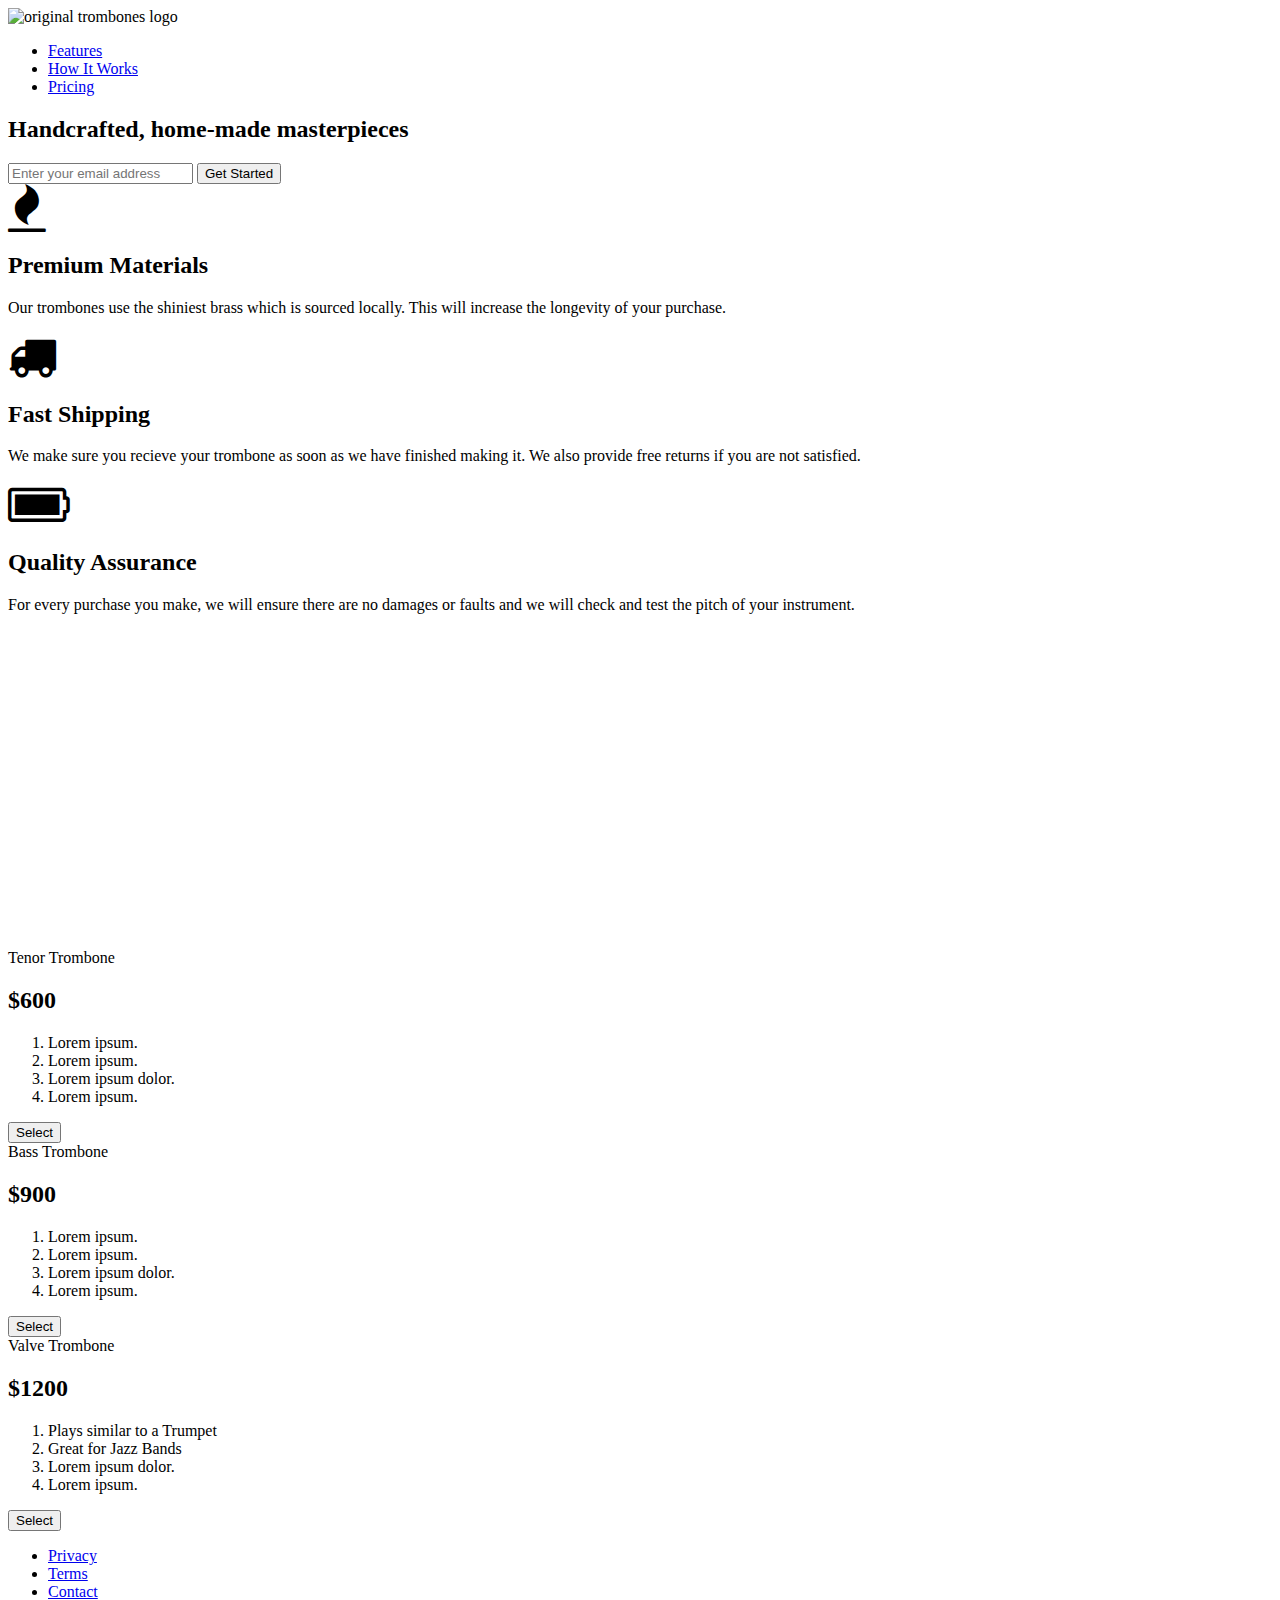
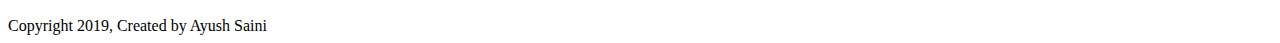
==== Responsive Web Design Certification/3. Build a Product Landing Page/Index.html @ 93003fad "Create Index.html" ====
<!DOCTYPE html>
<html lang="en">

<head>
    <meta charset="UTF-8">
    <meta name="viewport" content="width=device-width, initial-scale=1.0">
    <meta http-equiv="X-UA-Compatible" content="ie=edge">
    <title>Product Landing Page</title>
    <link href="https://stackpath.bootstrapcdn.com/font-awesome/4.7.0/css/font-awesome.min.css" rel="stylesheet">
    <link rel="stylesheet" href="Style.css">
</head>

<body>
    <!----------------------------Navigation-section------------------------------->
    <div id="page-wrapper">
        <header id="header">
            <div class="logo">
                <img id="header-img" src="https://s3.amazonaws.com/freecodecamp/original_trombones.png" alt="original trombones logo" />
            </div>
            <nav id="nav-bar">
                <ul>
                    <li><a class="nav-link" href="#features">Features</a></li>
                    <li><a class="nav-link" href="#how-it-works">How It Works</a></li>
                    <li><a class="nav-link" href="#pricing">Pricing</a></li>
                </ul>
            </nav>
        </header>
        <!----------------------------Heading-section------------------------------->
        <section id="hero">
            <h2>Handcrafted, home-made masterpieces</h2>
            <form id="form" action="https://www.freecodecamp.com/email-submit">
                <input name="email" id="email" type="email" placeholder="Enter your email address" required />
                <input id="submit" type="submit" value="Get Started" class="btn" />
            </form>
        </section>
        <!----------------------------Flex-section------------------------------->
        <div class="container">
            <section id="features">
                <div class="grid">
                    <div class="icon"><i class="fa fa-3x fa-fire"></i></div>
                    <div class="desc">
                        <h2>Premium Materials</h2>
                        <p>
                            Our trombones use the shiniest brass which is sourced locally. This will increase the longevity of your purchase.
                        </p>
                    </div>
                </div>
                <div class="grid">
                    <div class="icon"><i class="fa fa-3x fa-truck"></i></div>
                    <div class="desc">
                        <h2>Fast Shipping</h2>
                        <p>
                            We make sure you recieve your trombone as soon as we have finished making it. We also provide free returns if you are not satisfied.
                        </p>
                    </div>
                </div>
                <div class="grid">
                    <div class="icon">
                        <i class="fa fa-3x fa-battery-full" aria-hidden="true"></i>
                    </div>
                    <div class="desc">
                        <h2>Quality Assurance</h2>
                        <p>
                            For every purchase you make, we will ensure there are no damages or faults and we will check and test the pitch of your instrument.
                        </p>
                    </div>
                </div>
            </section>
            <!----------------------------How-ir-work-section------------------------------->

            <section id="how-it-works">
                <iframe id="video" height="315" src="https://www.youtube-nocookie.com/embed/y8Yv4pnO7qc?rel=0&amp;controls=0&amp;showinfo=0" frameborder="0" allowfullscreen></iframe>
            </section>
            <section id="pricing">
                <div class="product" id="tenor">
                    <div class="level">Tenor Trombone</div>
                    <h2>$600</h2>
                    <ol>
                        <li>Lorem ipsum.</li>
                        <li>Lorem ipsum.</li>
                        <li>Lorem ipsum dolor.</li>
                        <li>Lorem ipsum.</li>
                    </ol>
                    <button class="btn">Select</button>
                </div>
                <div class="product" id="bass">
                    <div class="level">Bass Trombone</div>
                    <h2>$900</h2>
                    <ol>
                        <li>Lorem ipsum.</li>
                        <li>Lorem ipsum.</li>
                        <li>Lorem ipsum dolor.</li>
                        <li>Lorem ipsum.</li>
                    </ol>
                    <button class="btn">Select</button>
                </div>
                <div class="product" id="valve">
                    <div class="level">Valve Trombone</div>
                    <h2>$1200</h2>
                    <ol>
                        <li>Plays similar to a Trumpet</li>
                        <li>Great for Jazz Bands</li>
                        <li>Lorem ipsum dolor.</li>
                        <li>Lorem ipsum.</li>
                    </ol>
                    <button class="btn">Select</button>
                </div>
            </section>
            <!----------------------------Footer-section------------------------------->

            <footer>
                <ul>
                    <li><a href="#">Privacy</a></li>
                    <li><a href="#">Terms</a></li>
                    <li><a href="#">Contact</a></li>
                </ul>
                <span>Copyright 2019, Created by Ayush Saini</span>
            </footer>
        </div>
    </div>
    <script href="/index.js"></script>
    <script src="https://cdn.freecodecamp.org/testable-projects-fcc/v1/bundle.js"></script>
</body>

</html>
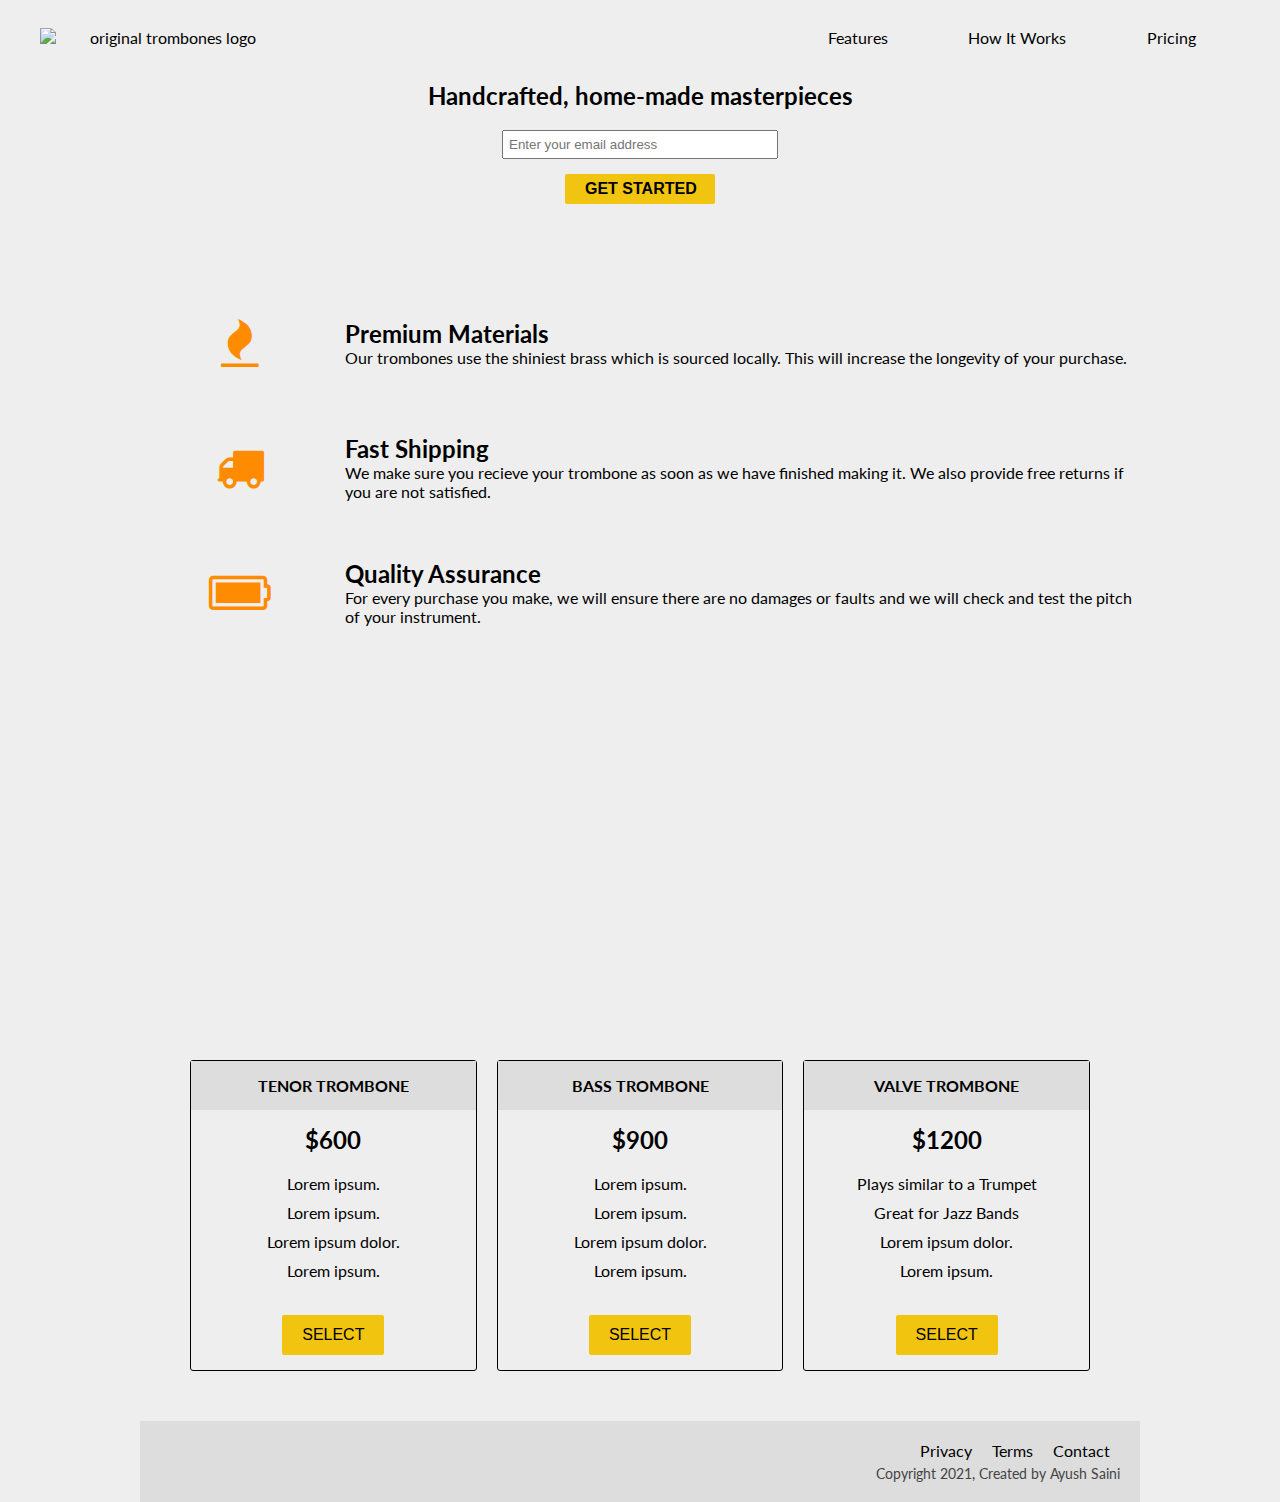
==== commit fdcaba73: "Update Index.html" ====
--- a/Responsive Web Design Certification/3. Build a Product Landing Page/Index.html
+++ b/Responsive Web Design Certification/3. Build a Product Landing Page/Index.html
@@ -114,7 +114,7 @@
                     <li><a href="#">Terms</a></li>
                     <li><a href="#">Contact</a></li>
                 </ul>
-                <span>Copyright 2019, Created by Ayush Saini</span>
+                <span>Copyright 2021, Created by Ayush Saini</span>
             </footer>
         </div>
     </div>
--- a/Responsive Web Design Certification/3. Build a Product Landing Page/Style.css
+++ b/Responsive Web Design Certification/3. Build a Product Landing Page/Style.css
@@ -0,0 +1,331 @@
+@import "https://fonts.googleapis.com/css?family=Lato:400,700";
+* {
+    margin: 0;
+    padding: 0;
+    box-sizing: border-box;
+}
+
+body {
+    background-color: #eee;
+    font-family: 'Lato', sans-serif;
+}
+
+#page-wrapper {
+    position: relative;
+}
+
+
+/*---------------Header-section---------------*/
+
+header {
+    position: fixed;
+    top: 0;
+    min-height: 75px;
+    padding: 0px 20px;
+    display: flex;
+    justify-content: space-around;
+    align-items: center;
+    background-color: #eee;
+}
+
+.logo {
+    width: 60vw;
+}
+
+.logo>img {
+    width: 100%;
+    height: 100%;
+    max-width: 250px;
+    display: flex;
+    justify-content: center;
+    align-items: center;
+    text-align: center;
+    margin-left: 20px;
+}
+
+li {
+    list-style: none;
+}
+
+a {
+    color: #000;
+    text-decoration: none;
+}
+
+nav {
+    font-weight: 400;
+}
+
+nav>ul {
+    width: 35vw;
+    display: flex;
+    flex-direction: row;
+    justify-content: space-around;
+}
+
+@media (max-width: 600px) {
+    header {
+        flex-wrap: wrap;
+    }
+}
+
+@media (max-width: 650px) {
+    .logo {
+        margin-top: 15px;
+        width: 100%;
+        position: relative;
+    }
+    .logo>img {
+        margin: 0 auto;
+    }
+    nav {
+        margin-top: 10px;
+        width: 100%;
+        display: flex;
+        flex-direction: column;
+        align-items: center;
+        text-align: center;
+        padding: 0 50px;
+    }
+    nav li {
+        padding-bottom: 5px;
+    }
+    nav>ul {
+        flex-direction: column;
+    }
+}
+
+
+/*---------------Heading-section---------------*/
+
+.container {
+    max-width: 1000px;
+    width: 100%;
+    margin: 0 auto;
+}
+
+.grid {
+    display: flex;
+}
+
+#hero {
+    display: flex;
+    flex-direction: column;
+    align-items: center;
+    justify-content: center;
+    text-align: center;
+    height: 200px;
+    margin-top: 50px;
+}
+
+#hero>h2 {
+    margin-bottom: 20px;
+    word-wrap: break-word;
+}
+
+#hero input[type="email"] {
+    max-width: 80%;
+    width: 100%;
+    padding: 5px;
+}
+
+#hero input[type="submit"] {
+    max-width: 150px;
+    width: 100%;
+    height: 30px;
+    margin: 15px 0;
+    border: 0;
+    background-color: #f1c40f;
+}
+
+#hero input[type="submit"]:hover {
+    background-color: orange;
+    transition: background-color 1s;
+}
+
+.btn {
+    padding: 0 20px;
+    height: 40px;
+    font-size: 1em;
+    font-weight: 900;
+    text-transform: uppercase;
+    border: 3px black solid;
+    border-radius: 2px;
+    background: transparent;
+    cursor: pointer;
+}
+
+@media (max-width: 650px) {
+    #hero {
+        margin-top: 150px;
+        font-size: 15px;
+    }
+    .btn {
+        font-size: 0.8em;
+    }
+}
+
+
+/*---------------Flex-section---------------*/
+
+#features {
+    margin-top: 30px;
+}
+
+#features .icon {
+    display: flex;
+    align-items: center;
+    justify-content: center;
+    height: 125px;
+    width: 20vw;
+    color: darkorange;
+}
+
+#features .desc {
+    display: flex;
+    flex-direction: column;
+    justify-content: center;
+    height: 125px;
+    width: 80vw;
+    padding: 5px;
+}
+
+@media (max-width: 550px) {
+    #features .desc {
+        margin-top: 20px;
+        width: 100%;
+        text-align: center;
+        padding: 0;
+        height: 150px;
+    }
+    #features .icon {
+        font-size: 10px;
+        display: flex;
+    }
+}
+
+@media (max-width: 650px) {
+    #features {
+        background: skyblue;
+        margin-top: 0;
+        justify-content: column;
+        padding: 10px 20px;
+    }
+}
+
+
+/*---------------How-it-works-section---------------*/
+
+#how-it-works {
+    padding: 20px;
+    display: flex;
+    justify-content: center;
+}
+
+#how-it-works>iframe {
+    max-width: 560px;
+    width: 100%;
+}
+
+@media (max-width: 650px) {
+    #how-it-works {
+        background: tomato;
+    }
+    #how-it-works>iframe {
+        max-width: 300px;
+        width: 100%;
+    }
+}
+
+
+/*---------------Card-section---------------*/
+
+#pricing {
+    padding: 40px;
+    display: flex;
+    flex-direction: row;
+    justify-content: center;
+}
+
+.product {
+    display: flex;
+    flex-direction: column;
+    align-items: center;
+    text-align: center;
+    width: calc(100% / 3);
+    margin: 10px;
+    border: 1px solid #000;
+    border-radius: 3px;
+}
+
+.product>.level {
+    background-color: #ddd;
+    color: black;
+    padding: 15px 0;
+    width: 100%;
+    text-transform: uppercase;
+    font-weight: 700;
+}
+
+.product>h2 {
+    margin-top: 15px;
+}
+
+.product>ol {
+    margin: 15px 0;
+}
+
+.product>ol>li {
+    padding: 5px 0;
+}
+
+.product>button {
+    border: 0;
+    margin: 15px 0;
+    background-color: #f1c40f;
+    font-weight: 400;
+}
+
+.product>button:hover {
+    background-color: orange;
+    transition: background-color 1s;
+}
+
+@media (max-width: 800px) {
+    #pricing {
+        flex-direction: column;
+        background: green;
+        color: white;
+    }
+    .product {
+        max-width: 300px;
+        width: 100%;
+        margin: 0 auto;
+        margin-bottom: 10px;
+    }
+}
+
+
+/*---------------Footer-section---------------*/
+
+footer {
+    background-color: #ddd;
+    padding: 20px;
+}
+
+footer>ul {
+    display: flex;
+    justify-content: flex-end;
+}
+
+footer>ul>li {
+    padding: 0 10px;
+}
+
+footer>span {
+    margin-top: 5px;
+    display: flex;
+    justify-content: flex-end;
+    font-size: 0.9em;
+    color: #444;
+}
